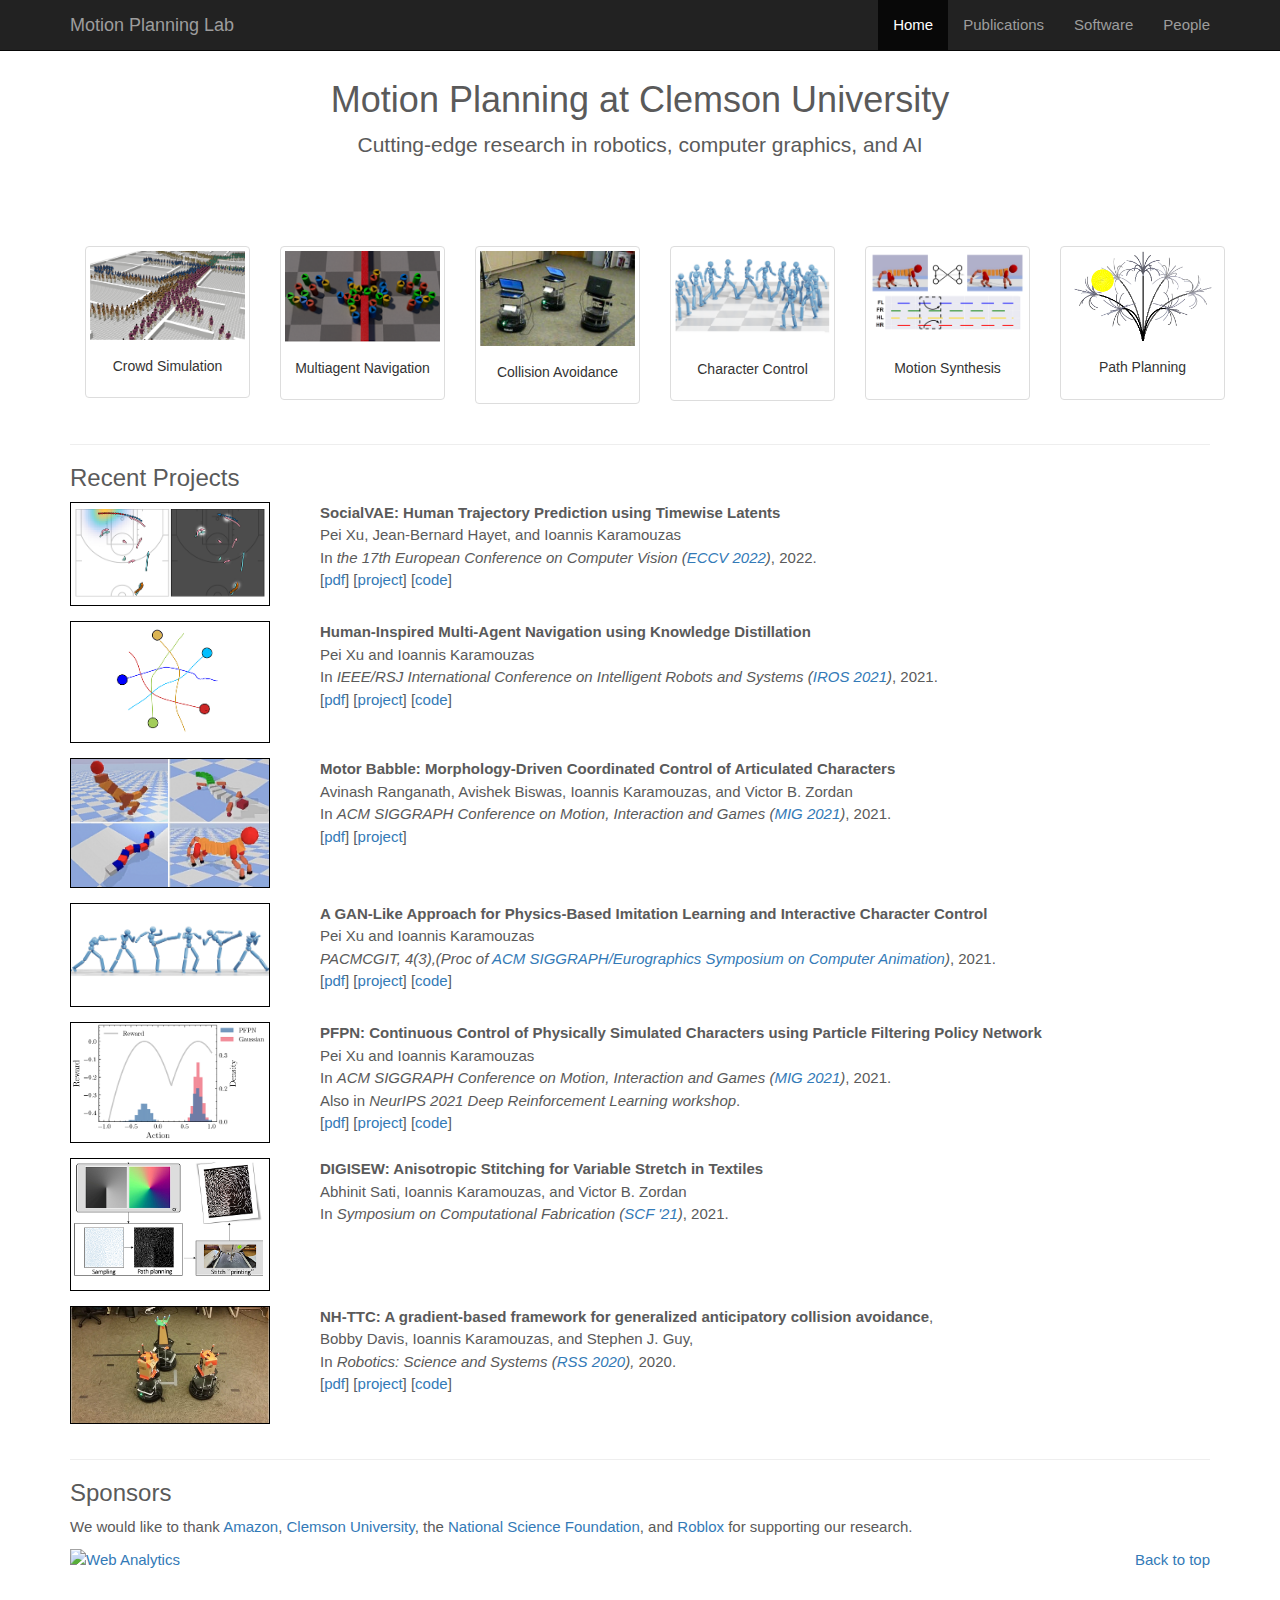
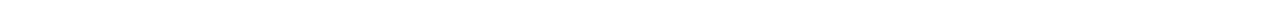
==== index.html @ 5cba2b72 "Update index.html" ====
<!DOCTYPE html>
<html lang="en">
    <head>
        <meta charset="utf-8">
        <meta http-equiv="X-UA-Compatible" content="IE=edge">
        <meta name="viewport" content="width=device-width, initial-scale=1, shrink-to-fit=no" />
		<meta name="description" content="Motion Planning Lab">
		<meta name="author" content="Ioannis Karamouzas">        
		<meta name="keywords" content="Motion planning, Ioannis Karamouzas, Clemson, Minnesota, Utrecht, Serres, Charleston, power law, path planning, collision avoidance, crowd simulation, virtual worlds">          
		<title>Clemson University - Motion Planning Lab</title>
        <!-- Bootstrap -->
        <!-- Latest compiled and minified CSS -->
		<link rel="stylesheet" href="https://maxcdn.bootstrapcdn.com/bootstrap/3.3.7/css/bootstrap.min.css"> 
            
        <!-- Custom styles for this template   -->     
        <link href="./css/main.css" rel="stylesheet">	 	 
		 
    </head>

<body>
       
	     <!-- Navigation -->
  
	 	 <!--<nav class="navbar navbar-expand-lg navbar-dark bg-dark"></nav>-->
	
	 	<nav class="navbar navbar-inverse navbar-fixed-top navbar-slide-nav mb-xs-0" role="navigation">
                    <div class="container">
                        <div class="navbar-header">
                            <button type="button" class="navbar-toggle collapsed" data-toggle="collapse" data-target="#navbar" aria-expanded="false" aria-controls="navbar">
                                <span class="sr-only">Toggle navigation</span>
                                <span class="icon-bar"></span>
                                <span class="icon-bar"></span>
                                <span class="icon-bar"></span>
                            </button>
                            <a class="navbar-brand" href="#">Motion Planning Lab</a>
                        </div>
                        <div id="navbar" class="navbar-collapse collapse">
                            <ul class="nav navbar-nav navbar-right">
								<li class="active"><a href="#">Home</a></li>
                                <li><a href="publications.html">Publications</a></li>
                                <li><a href="software.html">Software</a></li>
								<li><a href="">People</a></li>                                 
                            </ul>
                        </div>
                    </div>
        </nav>
                
     	
	  
		 
	  <div class="container"  style="margin-top: 60px">
		
		<div class="text-center mt-5">
                <h1>Motion Planning at Clemson University</h1>
				<p class="lead"> Cutting-edge research in robotics, computer graphics, and AI </p>
                <br>
        </div>
		
		<!--<div class="container">
				    
				<div class="row">
					<div class="col-sm-3">
                            <p>
                              <h4><strong>Research areas</strong></h4>
                              <ul>
								<li> Crowd simulation </li>
                                <li> Collision avoidance </li>
								<li> Character control </li>
								<li> Motion synthesis</li>
                                <li> Multi-robot navigation </li>
                                <li> Path planning </li>
                              </ul>
                            </p>
					</div>
					
					<!--div class="col-sm-4 ">
					<div id="myCarousel" class="carousel slide" data-ride="carousel">           
							<ol class="carousel-indicators">
								<li data-target="#myCarousel" data-slide-to="0" class="active"></li>
								<li data-target="#myCarousel" data-slide-to="1"></li>
								<li data-target="#myCarousel" data-slide-to="2"></li>
								<li data-target="#myCarousel" data-slide-to="3"></li>
								<li data-target="#myCarousel" data-slide-to="4"></li>								
							</ol>
							<div class="carousel-inner">
								<div class="item active">									
									<img src="images/showcase/circle_frame.png" alt="Power Law">															
								</div>
								
								<div class="item">
									<img src="images/showcase/gait_plots.png" alt="FVO">
								</div>
								
								<div class="item">
									<img src="images/showcase/crowdspace.png" alt="Interactive">
								</div>
								
								<div class="item">
									<img src="images/showcase/control.png" alt="Cave">
								</div>
								
								<div class="item">
									<img src="images/showcase/cyber.png" alt="Cave">
								</div>
								
												
							</div>
							<a class="carousel-control-prev" href="#myCarousel" role="button" data-slide="prev">
												<span class="carousel-control-prev-icon" aria-hidden="true"></span>
												<span class="sr-only">Previous</span>
							</a>
							<a class="carousel-control-next" href="#myCarousel" role="button" data-slide="next">
												<span class="carousel-control-next-icon" aria-hidden="true"></span>
												<span class="sr-only">Next</span>
											  </a>				  
											  
							<!--<a class="left carousel-control" href="#myCarousel" role="button" data-slide="prev">
								<span class="glyphicon glyphicon-chevron-left"></span>
								<span class="sr-only">Previous</span>
							</a>
							<a class="right carousel-control" href="#myCarousel" role="button" data-slide="next">
								<span class="glyphicon glyphicon-chevron-right"></span>
								<span class="sr-only">Next</span>
							</a>
					</div>
					</div>
					
				</div>
		</div>	-->
		
		
		<br>
		<br>
		<!--<section id="research">
			<p><h4>
			We are conducting cutting edge research in robotics, computer animation, and AI.
			</h4></p>
			<div class="container">
				<div class="row">
					<div class="col">
                            <p>
                              <h4>Research areas </h4>
                              <ul>
								<li> Crowd simulation </li>
                                <li> Collision avoidance </li>
								<li> Character control </li>
								<li> Motion synthesis</li>
                                <li> Multi-robot navigation </li>
                                <li> Path planning </li>
                              </ul>
                            </p>
					</div>
					</div>
				</div>
		</section>-->

		<div class="container">
		  <div class="row">
			<div class="col-sm-2">
				<div class="thumbnail">
					<img class="img-fluid" src="images/crowd.png" alt="crowd">
					<div class="caption text-center">
					<h5>Crowd Simulation</h5>
					</div>
				</div>
			</div>
			
			<div class="col-sm-2">
				<div class="thumbnail">
					<img class="img-fluid" src="images/aamas.png" alt="man">
					<div class="caption text-center">
					<h5>Multiagent Navigation</h5>
					</div>
				</div>
			</div>
			
			<div class="col-sm-2">
				<div class="thumbnail">
					<img class="img-fluid" src="images/cnav.png" alt="cnav">
					<div class="caption text-center">
					<h5>Collision Avoidance</h5>
					</div>
				</div>
			</div>
			
			<div class="col-sm-2">
				<div class="thumbnail">
					<img class="img-fluid" src="images/control.png" alt="control">
					<div class="caption text-center">
					<h5>Character Control</h5>
					</div>
				</div>
			</div>
			
			<div class="col-sm-2">
				<!--<a href="" target="_blank" class="thumbnail">-->
				<div class="thumbnail">
					<img class="img-fluid" src="images/gait_plots.png" alt="gaits">
					<div class="caption text-center">
					<h5>Motion Synthesis</h5>
					</div>
				</div>
			</div>
			
			<div class="col-sm-2">
				<div class="thumbnail">
					<img class="img-fluid" src="images/tree.png" alt="tree">
					<div class="caption text-center">
					<h5>Path Planning</h5>
					</div>
				</div>
			</div>
			
			
			</div>
		</div>
		
		<!--
		<hr color="787878" noshade="noshade">		

		<div id="projects">
		<h3>Recent Projects</h3>
		<div class="container">
		  <div class="row">
			<div class="col-sm-3 mb-3">
				<a href="http://motion.cs.umn.edu/r/NH-TTC/" target="_blank" class="thumbnail">
				<img class="img-fluid mb-3" src="images/iccgan.png" alt="nhttc">
				<div class="caption text-center">
				<h5>GAN-Based Interactive <br> Character Control</h5>
				</div>
				</a>
			</div>
			
			<div class="col-sm-3 mb-3">
				<a href="http://motion.cs.umn.edu/r/NH-TTC/" target="_blank" class="thumbnail">
				<img class="img-fluid mb-3" src="images/kdma2.png" alt="nhttc">
				<div class="caption text-center">
				<h5>Human-Inspired<br>Multi-Agent Navigation</h5>
				</div>
				</a>
			</div>
			
			<div class="col-sm-3 mb-3">
				<a href="http://motion.cs.umn.edu/r/NH-TTC/" target="_blank" class="thumbnail">
				<img class="img-fluid mb-3" src="images/pfpn.png" alt="nhttc">
				<div class="caption text-center">
				<h5>Particle Filtering<br> Policy Network</h5>
				</div>
				</a>
			</div>
			
			
			<div class="col-sm-3 mb-3">
				<a href="http://motion.cs.umn.edu/r/NH-TTC/" target="_blank" class="thumbnail">
				<img class="img-fluid mb-3" src="images/circle_frame.png" alt="nhttc">
				<div class="caption text-center">
				<h5>NH-TTC Robot Steering</h5>
				</div>
				</a>
			</div>
			
			</div>
		</div>
		</div>-->
			
		<hr noshade="noshade">
		<div id="projects"> 
		<h3>Recent Projects</h3>
		
		<div class="container">
			<div class="row">
				<div class="col-sm-3 mythumbnail2">
				<img class="img-fluid mb-3" src="images/svae.png">
				</div>
				<div class="col">				
						<p>
						<strong>SocialVAE: Human Trajectory Prediction using Timewise Latents</strong><br>
						Pei Xu, Jean-Bernard Hayet, and Ioannis Karamouzas  <br/>
						In <i> the 17th European Conference on Computer Vision (<a href="https://eccv2022.ecva.net/" target="_blank">ECCV 2022</a>)</i>, 2022.<br/>					
						[<a href="https://arxiv.org/abs/2203.08207">pdf</a>] [<a href="https://motion-lab.github.io/SocialVAE/">project</a>]
						[<a href="https://github.com/xupei0610/SocialVAE">code</a>]
						</p>
				</div>	     
			</div>
			
			<div class="row">
				<div class="col-sm-3 mythumbnail2">
				<img class="img-fluid mb-3" src="images/kdma.png">
				</div>
				<div class="col">				
						<p>
						<strong>Human-Inspired  Multi-Agent  Navigation  using  Knowledge  Distillation</strong><br>
						Pei Xu and Ioannis Karamouzas  <br/>
						In <i> IEEE/RSJ International Conference on Intelligent Robots and Systems (<a href="http://www.iros2021.org/" target="_blank">IROS 2021</a>)</i>, 2021.<br/>					
						[<a href="https://arxiv.org/abs/2103.10000">pdf</a>] [<a href="https://motion-lab.github.io/KDMA/">project</a>]
						[<a href="https://github.com/xupei0610/KDMA">code</a>]
						</p>
				</div>	     
			</div> 
			
			<div class="row">
				<div class="col-sm-3 mythumbnail2">
				<img class="img-fluid mb-3" src="images/babble.png">
				</div>
				<div class="col">				
						<p>
						<strong>Motor Babble: Morphology-Driven Coordinated Control of Articulated Characters</strong><br>
						Avinash Ranganath, Avishek Biswas, Ioannis Karamouzas, and Victor B. Zordan   <br/>
						In <i> ACM SIGGRAPH Conference on Motion, Interaction and Games (<a href="https://mig2021.inria.fr/" target="_blank">MIG 2021</a>)</i>, 2021.<br/>					
						[<a href="https://dl.acm.org/doi/10.1145/3487983.3488291">pdf</a>] [<a href="https://www.youtube.com/watch?v=EjiijZ-wZVI">project</a>]
						</p>
				</div>	     
			</div> 
			
			<div class="row">
				<div class="col-sm-3 mythumbnail2">
				<img class="img-fluid mb-3" src="images/iccgan.png">
				</div>
				<div class="col">				
						<p>
						<strong>A GAN-Like Approach for Physics-Based Imitation Learning and Interactive Character Control</strong><br>
						Pei Xu and Ioannis Karamouzas  <br/>
						<i> PACMCGIT, 4(3),(Proc of <a href="https://computeranimation.org/program.html"> ACM SIGGRAPH/Eurographics Symposium on Computer Animation</a>)</i>, 2021.<br/>
						[<a href="https://arxiv.org/abs/2105.10066">pdf</a>] [<a href="https://motion-lab.github.io/ICCGAN/">project</a>]
						[<a href="https://github.com/xupei0610/ICCGAN">code</a>]
						</p>
				</div>	     
			</div> 
			
			
			<div class="row">
				<div class="col-sm-3 mythumbnail2">
				<img class="img-fluid mb-3" src="images/pfpn.png">
				</div>
				<div class="col">				
						<p>
						<strong>PFPN: Continuous Control of Physically Simulated Characters using Particle Filtering Policy Network</strong><br>
						Pei Xu and Ioannis Karamouzas  <br/>
						In <i> ACM SIGGRAPH Conference on Motion, Interaction and Games (<a href="https://mig2021.inria.fr/" target="_blank">MIG 2021</a>)</i>, 2021.<br/>
						Also in <i> NeurIPS 2021 Deep Reinforcement Learning workshop</i>. <br/>
						[<a href="https://arxiv.org/abs/2003.06959">pdf</a>] [<a href="https://motion-lab.github.io/PFPN/">project</a>]
						[<a href="https://github.com/xupei0610/PFPN">code</a>]
						</p>
				</div>	     
			</div> 
			


			<div class="row">
				<div class="col-sm-3 mythumbnail2">
				<img class="img-fluid mb-3" src="images/digi.png">
				</div>
				<div class="col">				
						<p>
						<strong>DIGISEW: Anisotropic Stitching for Variable Stretch in Textiles</strong><br>
						Abhinit Sati, Ioannis Karamouzas, and Victor B. Zordan  <br/>
						In <i> Symposium on Computational Fabrication (<a href="https://scf.acm.org/" target="_blank">SCF '21</a>)</i>, 2021.<br/>
						</p>
				</div>	     
			</div>   
			
		   <div class="row">
				<div class="col-sm-3 mythumbnail2">
				<img class="img-fluid mb-3" src="images/circle_frame.png">
				</div>
				<div class="col">				
						<p>
						<strong>NH-TTC: A gradient-based framework for generalized anticipatory collision avoidance</strong>,<br>
						Bobby Davis, Ioannis Karamouzas, and Stephen J. Guy,  <br/>
						In <i> Robotics: Science and Systems (<a href="http://www.roboticsconference.org/" target="_blank">RSS 2020</a>),</i> 2020.<br/>
						[<a href="http://www.roboticsproceedings.org/rss16/p078.pdf">pdf</a>] [<a href="http://motion.cs.umn.edu/r/NH-TTC/">project</a>] 
						[<a href="http://motion.cs.umn.edu/r/NH-TTC/">code</a>]
						</p>
				</div>	     
			</div>        
			
		</div>
		</div>
		
		<hr noshade="noshade">
		<div id="spronsors"> 
		<h3>Sponsors</h3>
		<p>
		We would like to thank <a href="https://www.amazon.science/"> Amazon</a>, <a href="https://www.clemson.edu/research/index.html">Clemson University</a>, the <a href="http://www.nsf.gov/"> National Science Foundation</a>, and <a href="https://blog.roblox.com/2022/08/spotlight-roblox-research/">Roblox</a> for supporting our research.
		</p>	 
		
		<!--<div class="row text-center">	 
 			<div class="col-sm-3">
      			<img src="images/sponsors.png" width="550px">
    		</div>-->	
			
		<!-- Page content-->
        
		
			<!-- FOOTER -->
            <footer>
                <p class="pull-right"><a href="#">Back to top</a></p>
                
            </footer>
            
        </div><!-- /.container -->
       
	 
	 	    <!-- Analytics
         ================================================== -->
	 	
	<div><a href="https://statcounter.com/tumblr" target="_blank" title="Web Analytics"><img alt="Web Analytics" src="https://c.statcounter.com/12672579/0/c7bfeaae/1/"></a></div>
	   
        <!-- Bootstrap core JavaScript
         ================================================== -->
        <!-- Placed at the end of the document so the pages load faster -->
        <script src="https://ajax.googleapis.com/ajax/libs/jquery/3.2.1/jquery.min.js"></script>
        <!-- Latest compiled and minified JavaScript -->
        <script src="https://maxcdn.bootstrapcdn.com/bootstrap/3.3.7/js/bootstrap.min.js"></script>
     	
</body></html>
---- css/main.css ----
/* GLOBAL STYLES
 -------------------------------------------------- */
/* Padding below the footer and lighter body text */


body {
    padding-bottom: 40px;
    color: #5a5a5a;
	line-height: 1.5;	
	font-family: Arial;
	font-size: 15px;	
}

/* CUSTOMIZE THE NAVBAR
 -------------------------------------------------- */

/* Special class on .container surrounding .navbar, used for positioning it into place. */
.navbar-wrapper {
    position: absolute;
    top: 0;
    right: 0;
    left: 0;
    z-index: 20;
}

/* Flip around the padding for proper display in narrow viewports */
.navbar-wrapper > .container {
    padding-right: 0;
    padding-left: 0;
}

.navbar-wrapper .navbar {
    padding-right: 15px;
    padding-left: 15px;
}

.centerer {
  position: absolute;
  top: 30%;
  left: 30%;   
  transform: translate(-30%, -30%);
}



/* IMAGE THUMBNAILS
 -------------------------------------------------- */

.img-thumbnail2{display:inline-block;padding:1px;background-color:black;border:1px;width:200px;margin-bottom:15px;margin-right:50px}
.mythumbnail2{display:inline-block;padding:1px;background-color:black;border:1px;width:200px;margin-bottom:15px;margin-right:50px}
.mythumbnail2>img{width:198px}

.mythumbnail{display:block;width:100px;padding:4px;margin-bottom:20px;line-height:1.42857143;background-color:#fff;border:1px solid #ddd;border-radius:4px;-webkit-transition:border .2s ease-in-out;-o-transition:border .2s ease-in-out;transition:border .2s ease-in-out}
.mythumbnail>img{width:90px},.mythumbnail a>img{margin-right:auto;margin-left:auto}a.mythumbnail:hover,a.mythumbnail:focus,a.mythumbnail.active{border-color:#428bca}


.carousel {
    margin-bottom: -20px;
	top: 30px;		
}

.carousel .item {
    background-color: #777;
    text-align: center;
	font-family: Verdana;
}
.carousel-inner{
	position:relative;
	overflow:hidden
}

.carousel-inner > .item > img {	
    margin: 0 auto;
	
}
.carousel-indicators { bottom: -10px;}
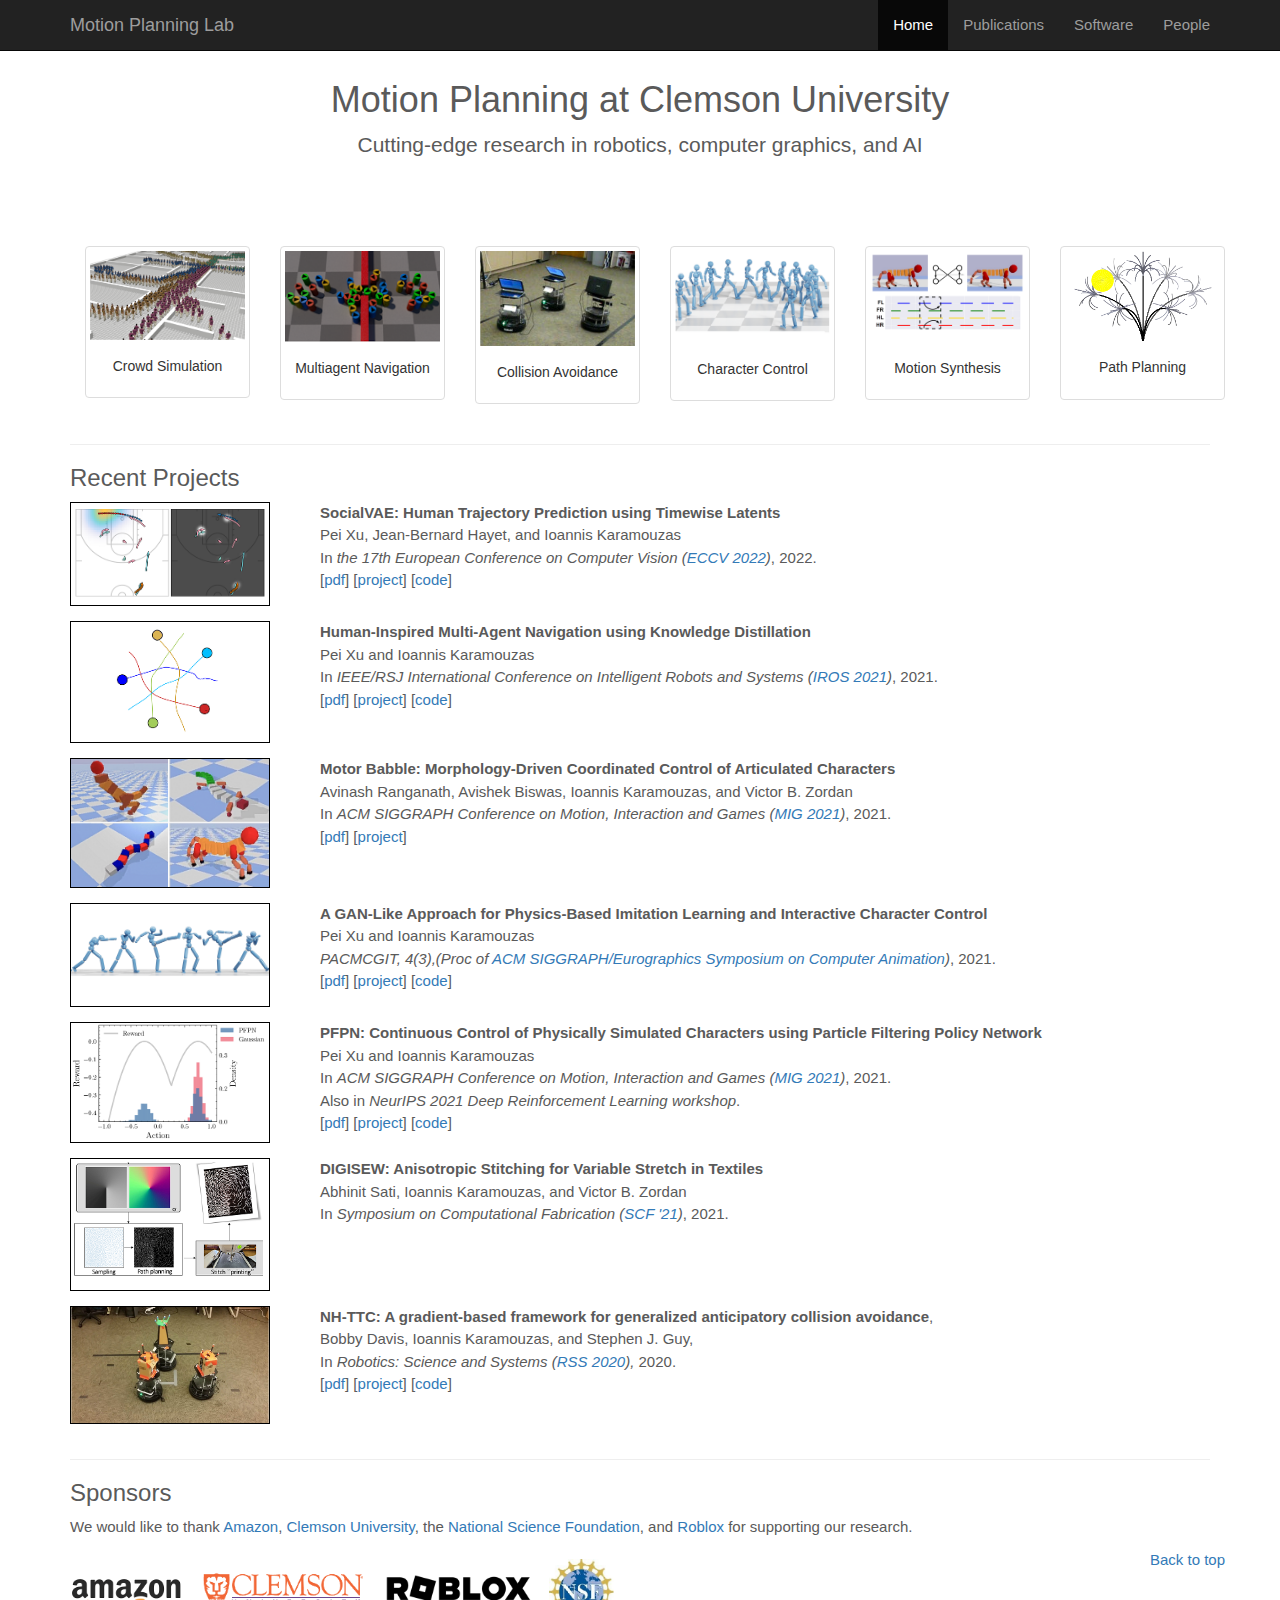
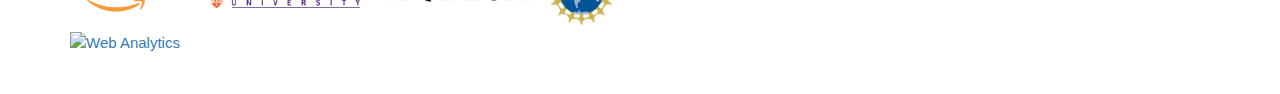
==== commit c5b2c963: "Update index.html" ====
--- a/index.html
+++ b/index.html
@@ -384,10 +384,10 @@
 		We would like to thank <a href="https://www.amazon.science/"> Amazon</a>, <a href="https://www.clemson.edu/research/index.html">Clemson University</a>, the <a href="http://www.nsf.gov/"> National Science Foundation</a>, and <a href="https://blog.roblox.com/2022/08/spotlight-roblox-research/">Roblox</a> for supporting our research.
 		</p>	 
 		
-		<!--<div class="row text-center">	 
+		<div class="row text-center">	 
  			<div class="col-sm-3">
       			<img src="images/sponsors.png" width="550px">
-    		</div>-->	
+    		</div>	
 			
 		<!-- Page content-->
         
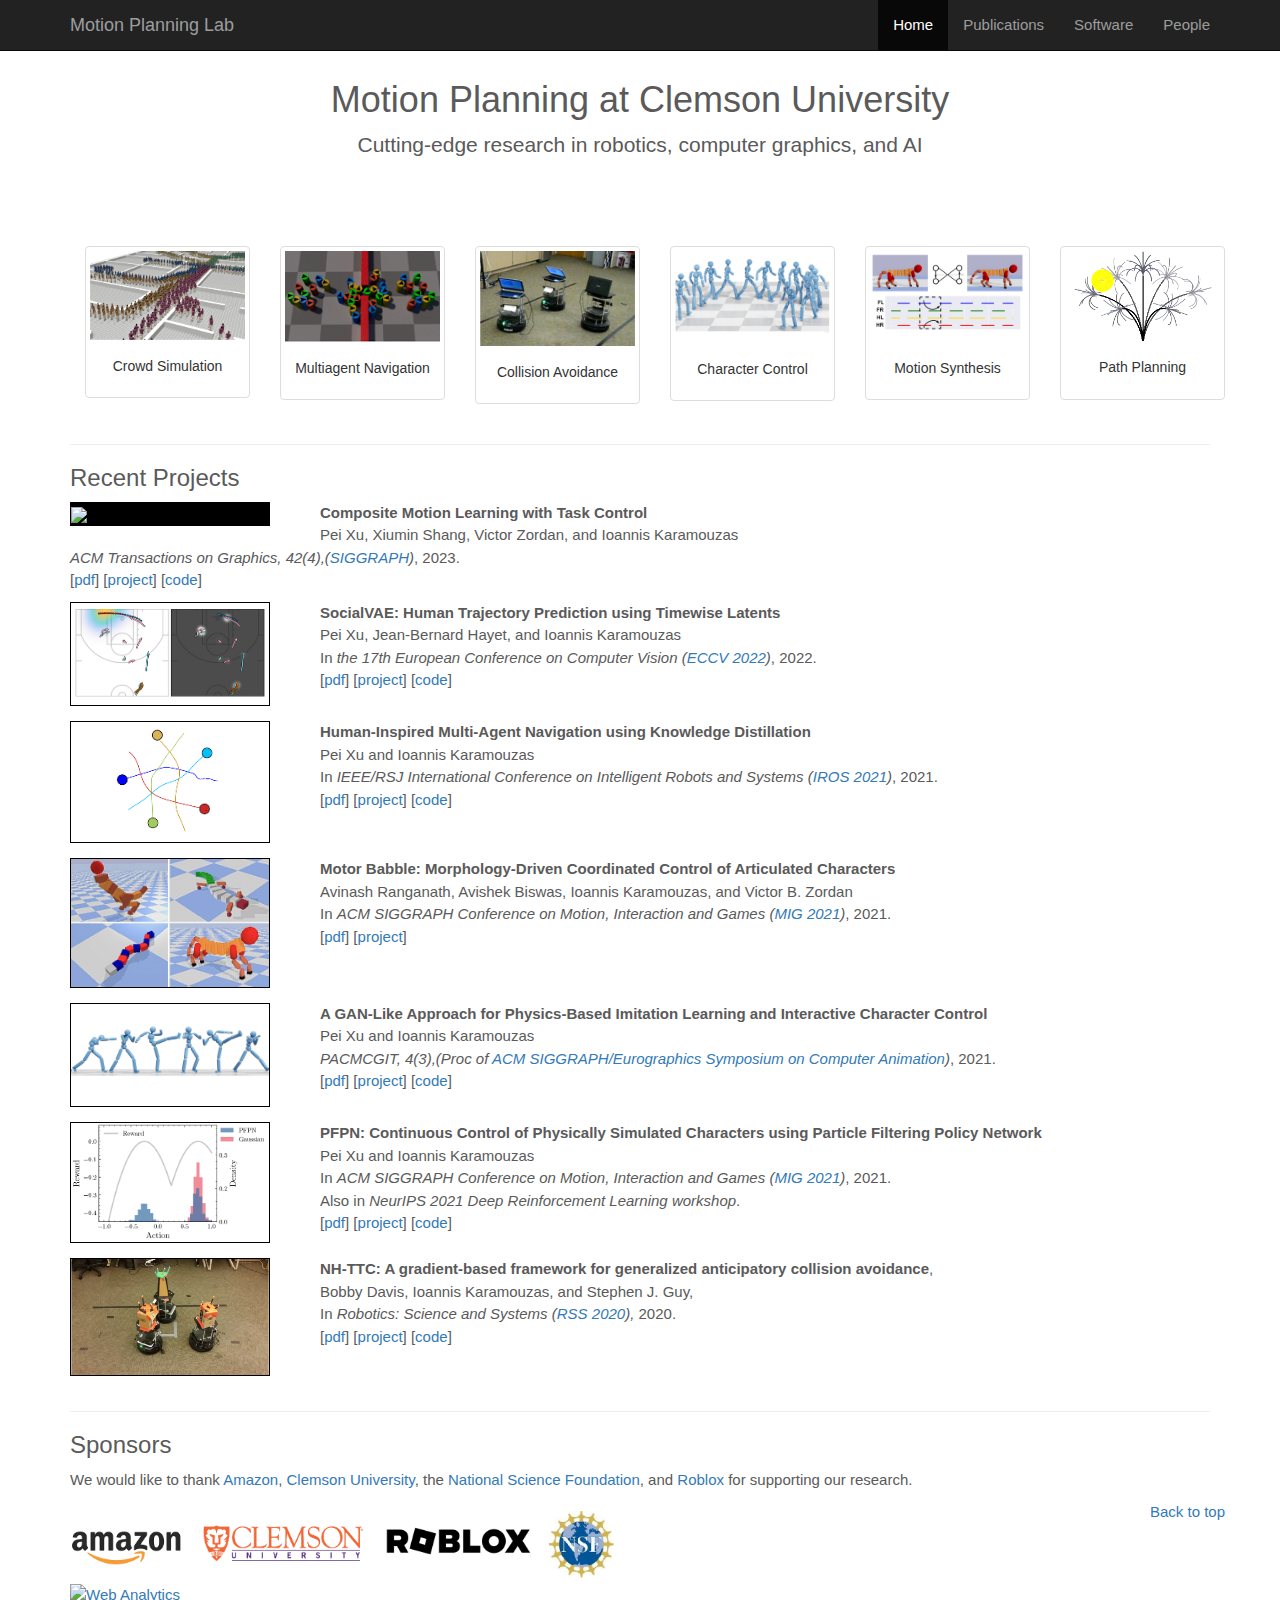
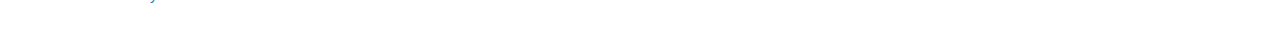
==== commit 1deeb249: "Update index.html" ====
--- a/index.html
+++ b/index.html
@@ -39,7 +39,7 @@
 								<li class="active"><a href="#">Home</a></li>
                                 <li><a href="publications.html">Publications</a></li>
                                 <li><a href="software.html">Software</a></li>
-								<li><a href="">People</a></li>                                 
+				<li><a href="people.html">People</a></li>                                 
                             </ul>
                         </div>
                     </div>
@@ -270,6 +270,20 @@
 		<div class="container">
 			<div class="row">
 				<div class="col-sm-3 mythumbnail2">
+				<img class="img-fluid mb-3" src="images/composite.png">
+				</div>
+				<div class="col">				
+						<p>
+						<strong>Composite Motion Learning with Task Control</strong><br>
+						Pei Xu, Xiumin Shang, Victor Zordan, and Ioannis Karamouzas  <br/>
+						<i> ACM Transactions on Graphics, 42(4),(<a href="https://s2023.siggraph.org/">SIGGRAPH</a>)</i>, 2023.<br/>
+						[<a href="https://arxiv.org/abs/2305.03286">pdf</a>] [<a href="https://motion-lab.github.io/CompositeMotion/">project</a>]
+						[<a href="https://github.com/xupei0610/CompositeMotion">code</a>]
+						</p>
+				</div>	     
+			</div> 
+			<div class="row">
+				<div class="col-sm-3 mythumbnail2">
 				<img class="img-fluid mb-3" src="images/svae.png">
 				</div>
 				<div class="col">				
@@ -346,7 +360,7 @@
 			
 
 
-			<div class="row">
+			<!--<div class="row">
 				<div class="col-sm-3 mythumbnail2">
 				<img class="img-fluid mb-3" src="images/digi.png">
 				</div>
@@ -357,7 +371,7 @@
 						In <i> Symposium on Computational Fabrication (<a href="https://scf.acm.org/" target="_blank">SCF '21</a>)</i>, 2021.<br/>
 						</p>
 				</div>	     
-			</div>   
+			</div>-->  
 			
 		   <div class="row">
 				<div class="col-sm-3 mythumbnail2">
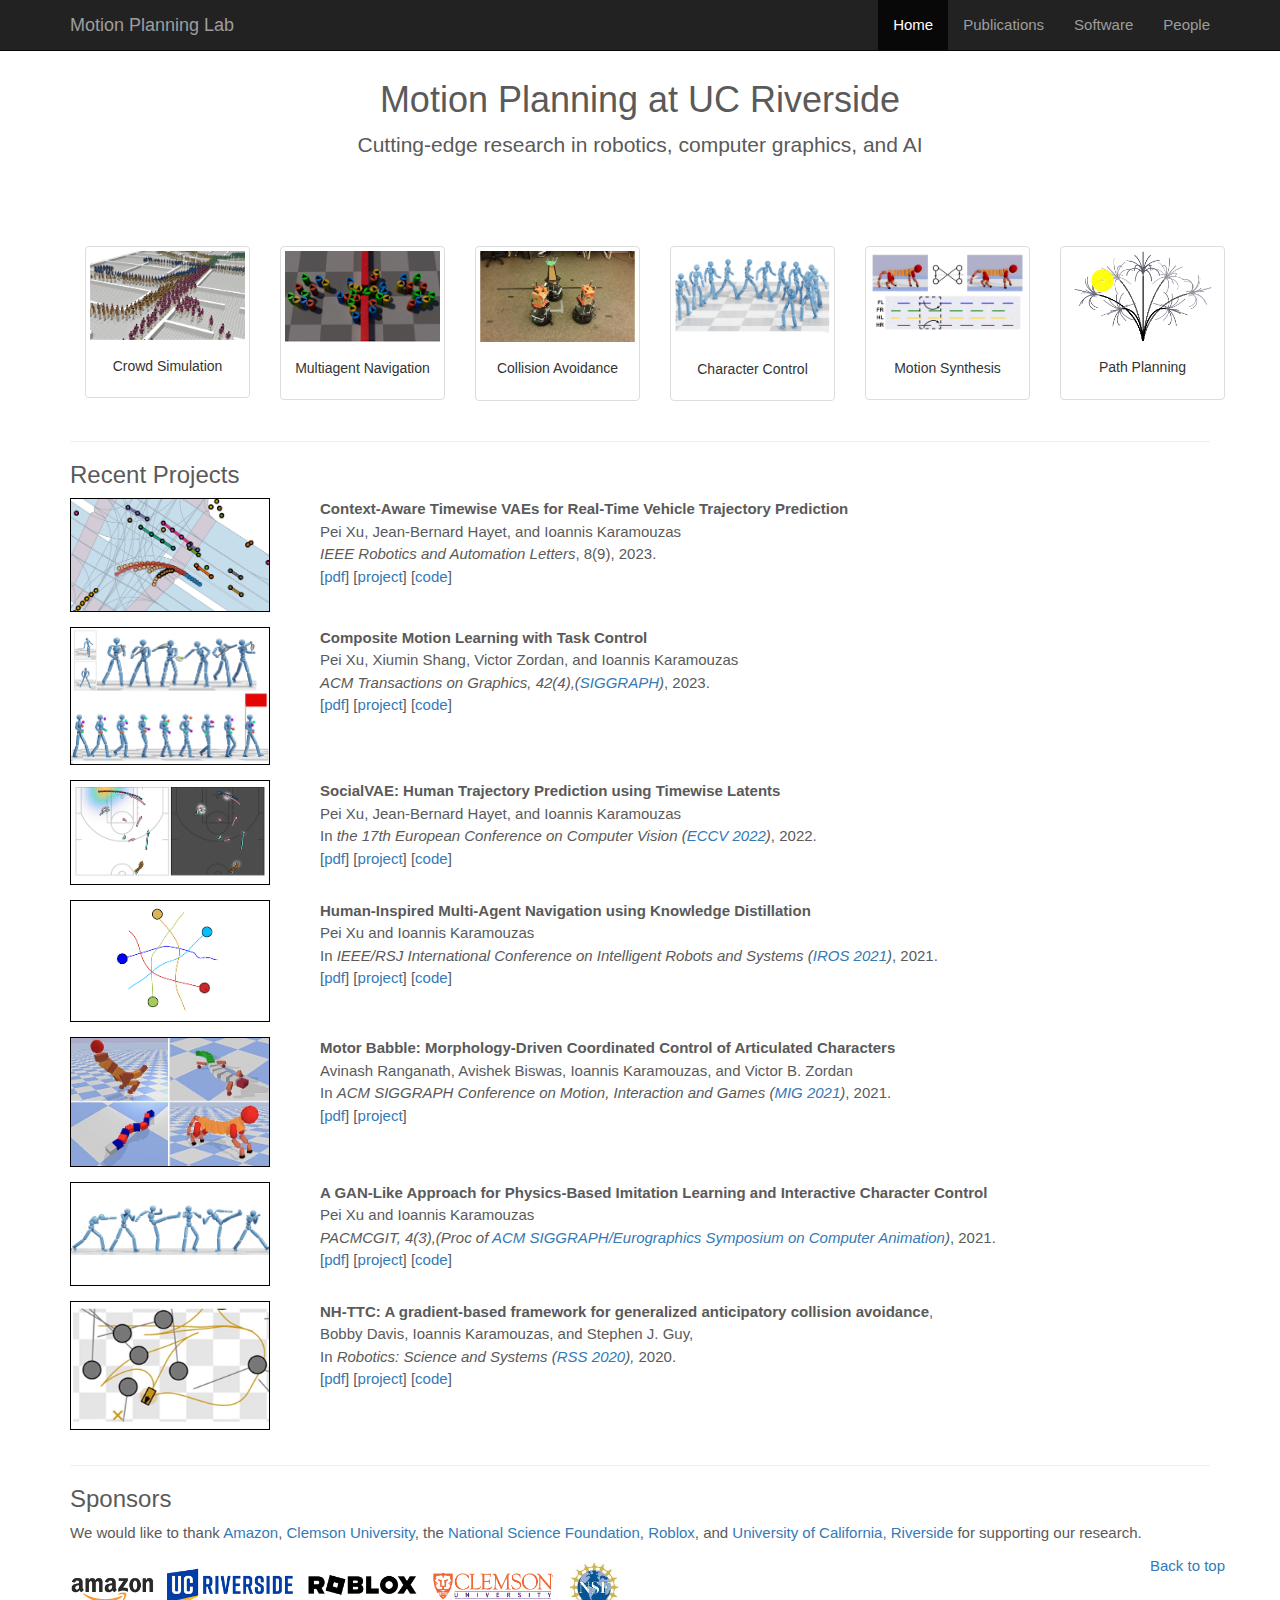
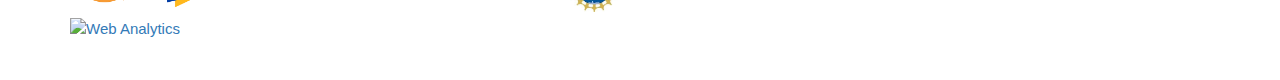
==== commit 1faf46cb: "Update index.html" ====
--- a/index.html
+++ b/index.html
@@ -6,8 +6,8 @@
         <meta name="viewport" content="width=device-width, initial-scale=1, shrink-to-fit=no" />
 		<meta name="description" content="Motion Planning Lab">
 		<meta name="author" content="Ioannis Karamouzas">        
-		<meta name="keywords" content="Motion planning, Ioannis Karamouzas, Clemson, Minnesota, Utrecht, Serres, Charleston, power law, path planning, collision avoidance, crowd simulation, virtual worlds">          
-		<title>Clemson University - Motion Planning Lab</title>
+		<meta name="keywords" content="Motion planning, Ioannis Karamouzas, Riverside, California, Clemson, Minnesota, Utrecht, Serres, Charleston, power law, path planning, collision avoidance, crowd simulation, virtual worlds">          
+		<title>UC Riverside - Motion Planning Lab</title>
         <!-- Bootstrap -->
         <!-- Latest compiled and minified CSS -->
 		<link rel="stylesheet" href="https://maxcdn.bootstrapcdn.com/bootstrap/3.3.7/css/bootstrap.min.css"> 
@@ -51,7 +51,7 @@
 	  <div class="container"  style="margin-top: 60px">
 		
 		<div class="text-center mt-5">
-                <h1>Motion Planning at Clemson University</h1>
+                <h1>Motion Planning at UC Riverside</h1>
 				<p class="lead"> Cutting-edge research in robotics, computer graphics, and AI </p>
                 <br>
         </div>
@@ -176,7 +176,7 @@
 			
 			<div class="col-sm-2">
 				<div class="thumbnail">
-					<img class="img-fluid" src="images/cnav.png" alt="cnav">
+					<img class="img-fluid" src="images/circle_frame.png" alt="cnav">
 					<div class="caption text-center">
 					<h5>Collision Avoidance</h5>
 					</div>
@@ -270,6 +270,21 @@
 		<div class="container">
 			<div class="row">
 				<div class="col-sm-3 mythumbnail2">
+				<img class="img-fluid mb-3" src="images/context.png">
+				</div>
+				<div class="col">				
+						<p>
+						<strong>Context-Aware Timewise VAEs for Real-Time Vehicle Trajectory Prediction</strong><br>
+						Pei Xu, Jean-Bernard Hayet, and Ioannis Karamouzas  <br/>
+						<i> IEEE Robotics and Automation Letters</i>, 8(9), 2023.<br/>
+						[<a href="https://arxiv.org/abs/2302.10873">pdf</a>] [<a href="https://motion-lab.github.io/ContextVAE/">project</a>]
+						[<a href="https://github.com/xupei0610/ContextVAE">code</a>]
+						</p>
+				</div>	     
+			</div> 
+						
+			<div class="row">
+				<div class="col-sm-3 mythumbnail2">
 				<img class="img-fluid mb-3" src="images/composite.png">
 				</div>
 				<div class="col">				
@@ -342,7 +357,7 @@
 			</div> 
 			
 			
-			<div class="row">
+			<!--<div class="row">
 				<div class="col-sm-3 mythumbnail2">
 				<img class="img-fluid mb-3" src="images/pfpn.png">
 				</div>
@@ -356,9 +371,7 @@
 						[<a href="https://github.com/xupei0610/PFPN">code</a>]
 						</p>
 				</div>	     
-			</div> 
-			
-
+			</div> -->
 
 			<!--<div class="row">
 				<div class="col-sm-3 mythumbnail2">
@@ -375,7 +388,7 @@
 			
 		   <div class="row">
 				<div class="col-sm-3 mythumbnail2">
-				<img class="img-fluid mb-3" src="images/circle_frame.png">
+				<img class="img-fluid mb-3" src="images/nhttc.png">
 				</div>
 				<div class="col">				
 						<p>
@@ -395,7 +408,7 @@
 		<div id="spronsors"> 
 		<h3>Sponsors</h3>
 		<p>
-		We would like to thank <a href="https://www.amazon.science/"> Amazon</a>, <a href="https://www.clemson.edu/research/index.html">Clemson University</a>, the <a href="http://www.nsf.gov/"> National Science Foundation</a>, and <a href="https://blog.roblox.com/2022/08/spotlight-roblox-research/">Roblox</a> for supporting our research.
+		We would like to thank <a href="https://www.amazon.science/"> Amazon</a>, <a href="https://www.clemson.edu/research/index.html">Clemson University</a>, the <a href="http://www.nsf.gov/"> National Science Foundation</a>, <a href="https://blog.roblox.com/2022/08/spotlight-roblox-research/">Roblox</a>, and <a href="https://www.ucr.edu/research">University of California, Riverside</a> for supporting our research.
 		</p>	 
 		
 		<div class="row text-center">	 
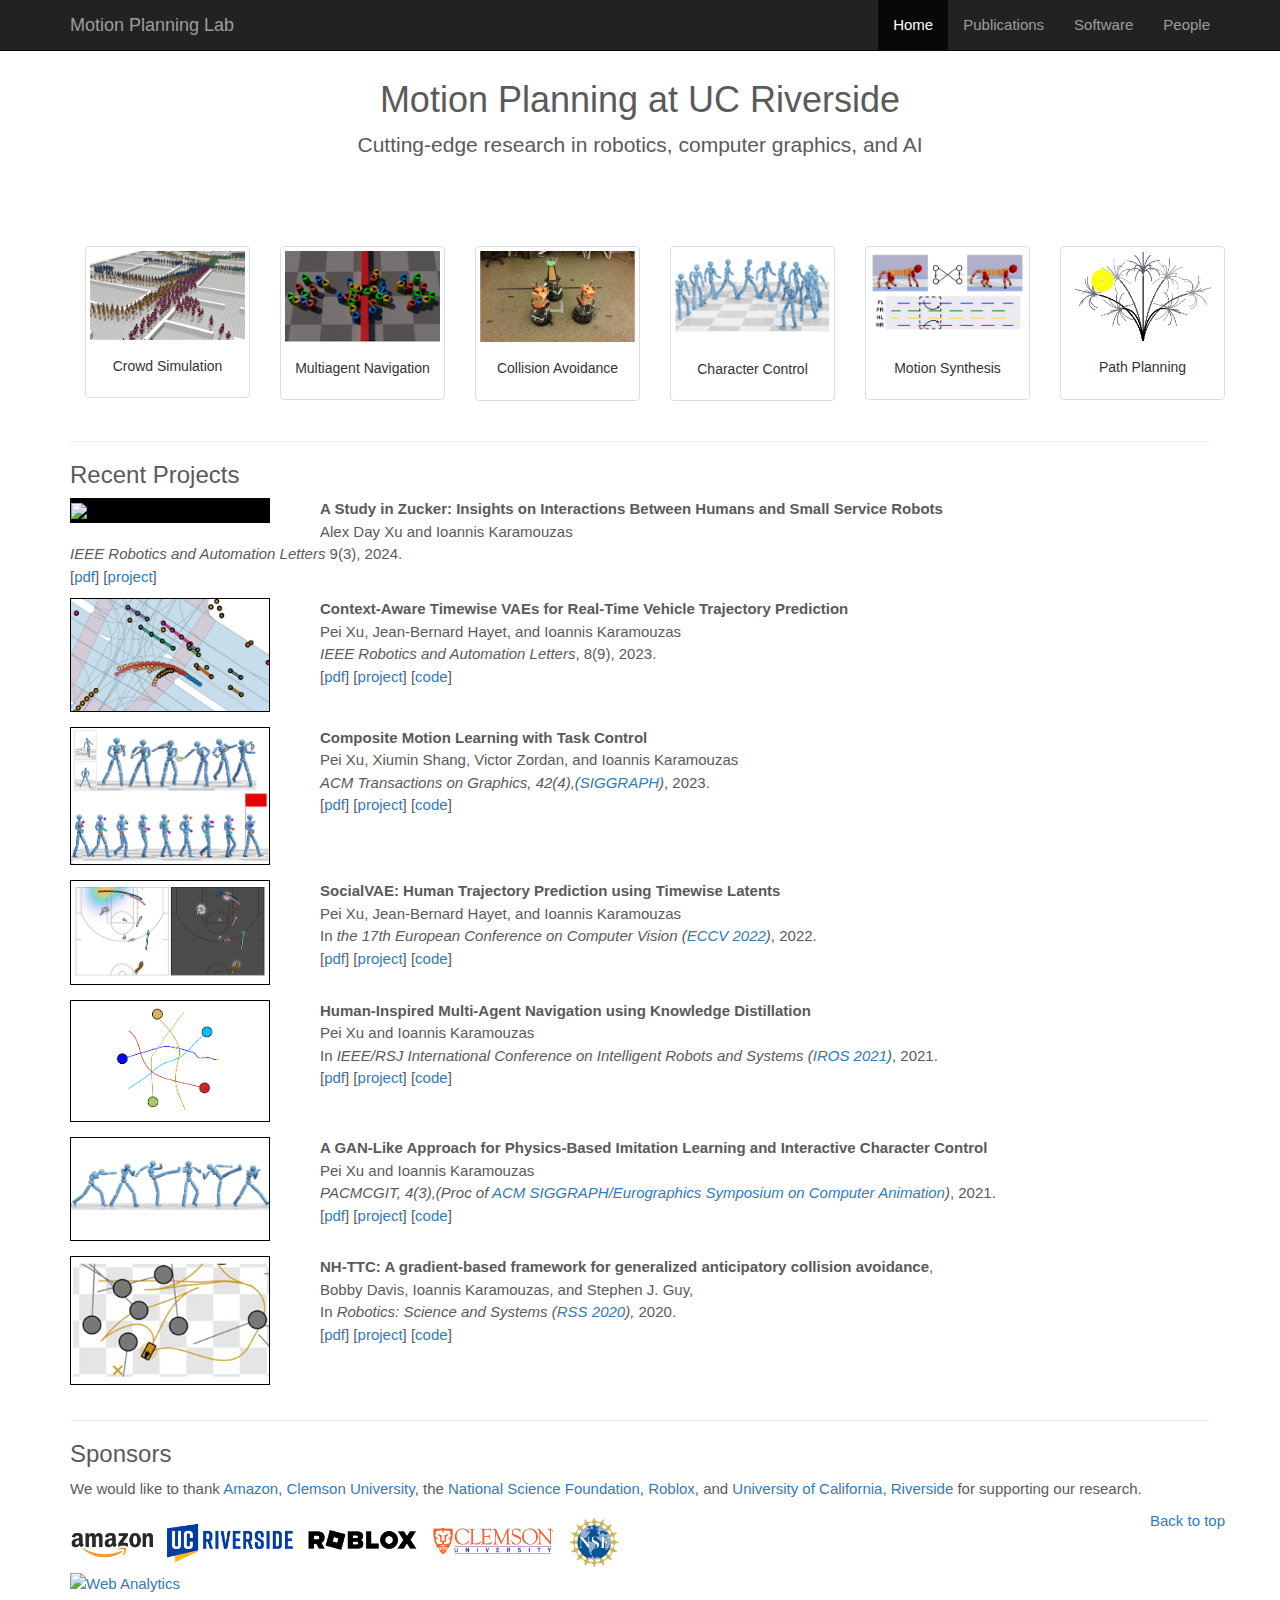
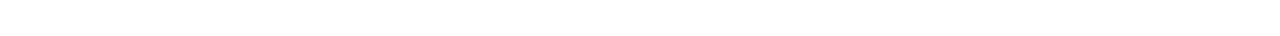
==== commit 85c7d9fe: "Update index.html" ====
--- a/index.html
+++ b/index.html
@@ -270,6 +270,20 @@
 		<div class="container">
 			<div class="row">
 				<div class="col-sm-3 mythumbnail2">
+				<img class="img-fluid mb-3" src="images/zucker.png">
+				</div>
+				<div class="col">				
+						<p>
+						<strong>A Study in Zucker: Insights on Interactions Between Humans and Small Service Robots</strong><br>
+						Alex Day Xu and Ioannis Karamouzas  <br/>
+						<i> IEEE Robotics and Automation Letters</i> 9(3), 2024.<br/>
+						[<a href="https://arxiv.org/abs/2307.08668">pdf</a>] [<a href="https://motion-lab.github.io/ZuckerDataset">project</a>]
+						</p>
+				</div>	     
+			</div> 
+			
+			<div class="row">
+				<div class="col-sm-3 mythumbnail2">
 				<img class="img-fluid mb-3" src="images/context.png">
 				</div>
 				<div class="col">				
@@ -327,7 +341,7 @@
 				</div>	     
 			</div> 
 			
-			<div class="row">
+			<!--<div class="row">
 				<div class="col-sm-3 mythumbnail2">
 				<img class="img-fluid mb-3" src="images/babble.png">
 				</div>
@@ -339,7 +353,7 @@
 						[<a href="https://dl.acm.org/doi/10.1145/3487983.3488291">pdf</a>] [<a href="https://www.youtube.com/watch?v=EjiijZ-wZVI">project</a>]
 						</p>
 				</div>	     
-			</div> 
+			</div>--> 
 			
 			<div class="row">
 				<div class="col-sm-3 mythumbnail2">
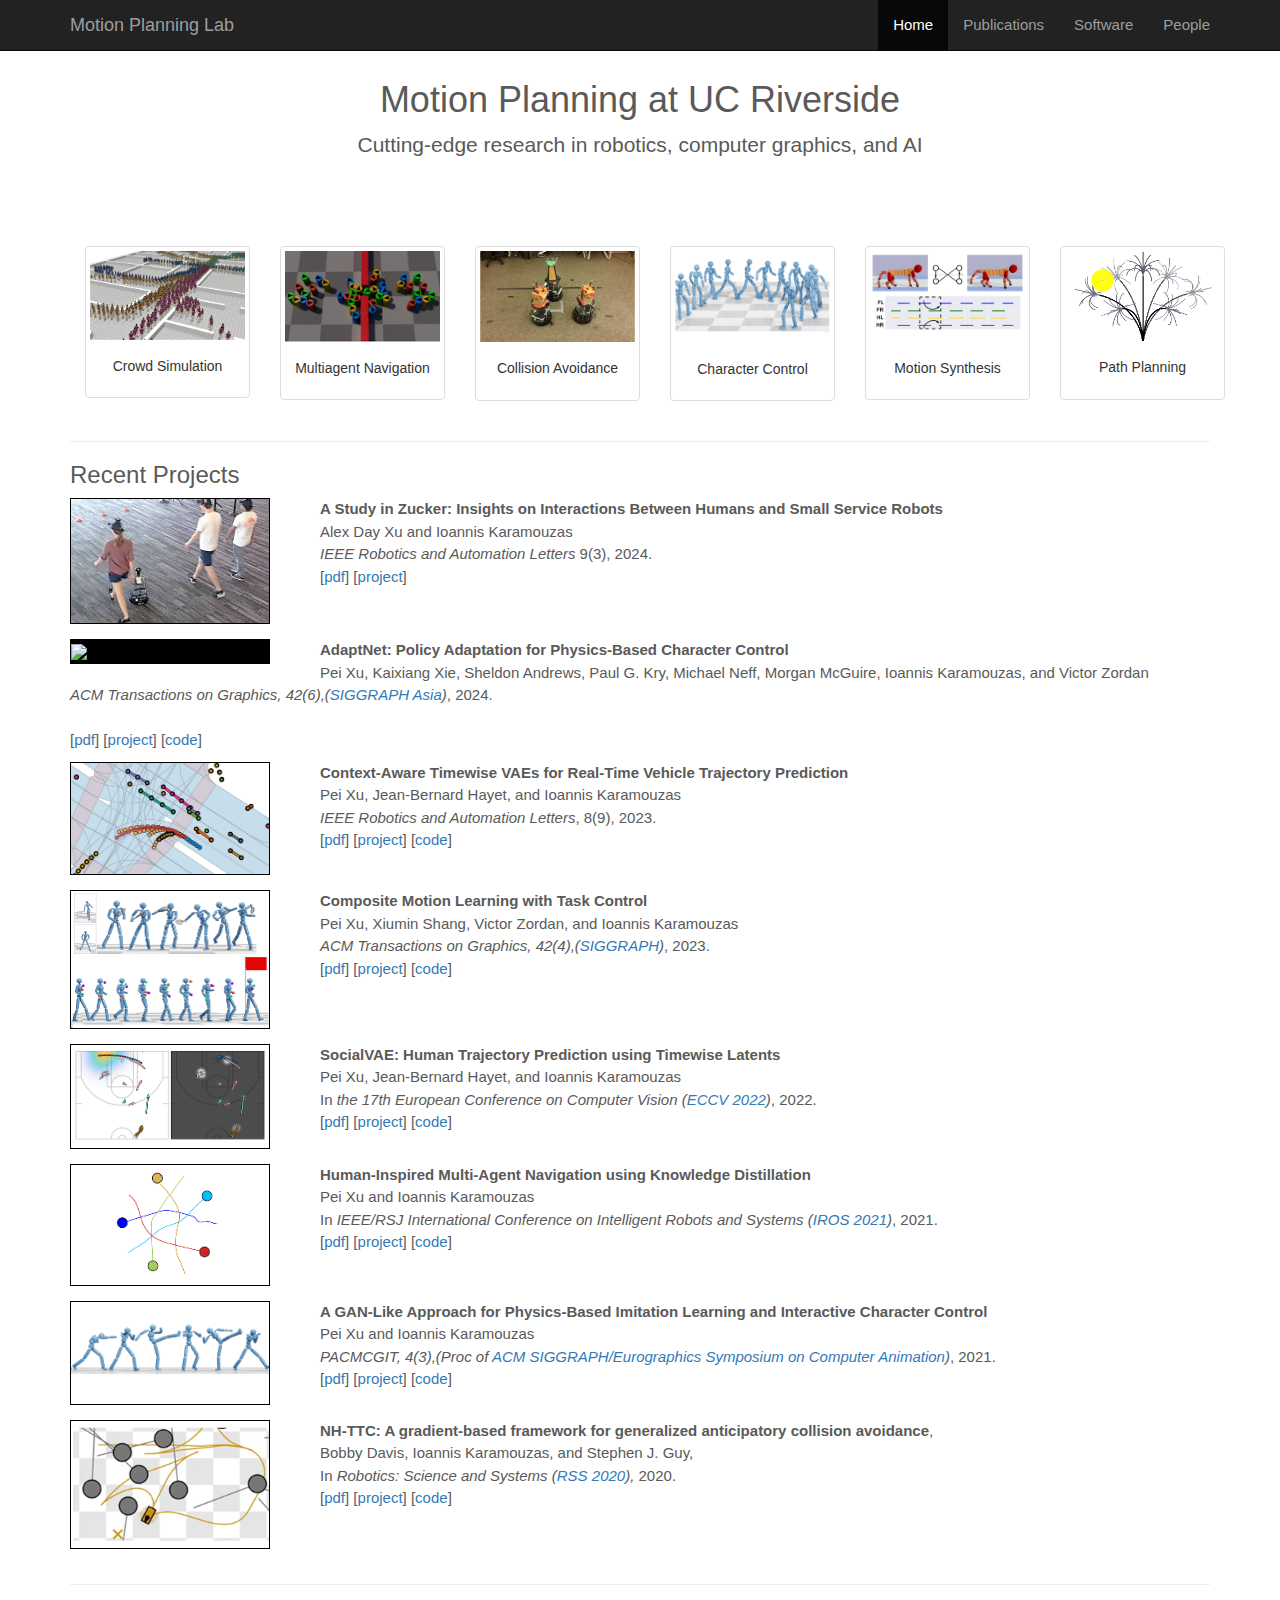
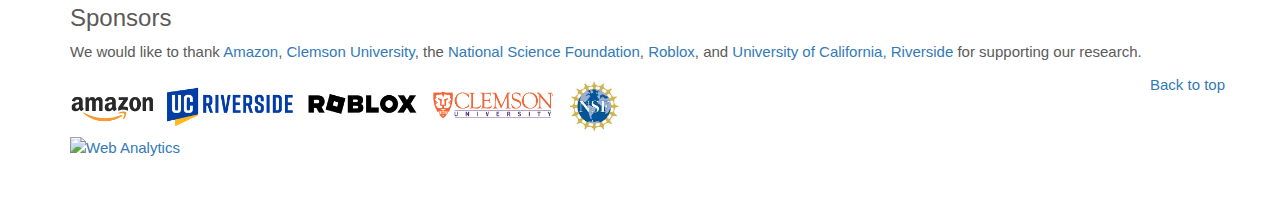
==== commit 07c2f6e7: "Update index.html" ====
--- a/index.html
+++ b/index.html
@@ -281,6 +281,21 @@
 						</p>
 				</div>	     
 			</div> 
+
+			<div class="row">
+				<div class="col-sm-3 mythumbnail2">
+				<img class="img-fluid mb-3" src="images/adapt.png">
+				</div>
+				<div class="col">				
+						<p>
+						<strong>AdaptNet: Policy Adaptation for Physics-Based Character Control</strong><br>
+						Pei Xu, Kaixiang Xie, Sheldon Andrews, Paul G. Kry, Michael Neff, Morgan McGuire, Ioannis Karamouzas, and Victor Zordan <br/>
+						<i> ACM Transactions on Graphics, 42(6),(<a href="https://asia.siggraph.org/2023/">SIGGRAPH Asia</a>)</i>, 2024.<br/><br/>
+						[<a href="http://arxiv.org/abs/2310.00239">pdf</a>] [<a href="https://motion-lab.github.io/AdaptNet">project</a>]
+						[<a href="https://github.com/xupei0610/AdaptNet">code</a>]
+						</p>
+				</div>	     
+			</div> 
 			
 			<div class="row">
 				<div class="col-sm-3 mythumbnail2">
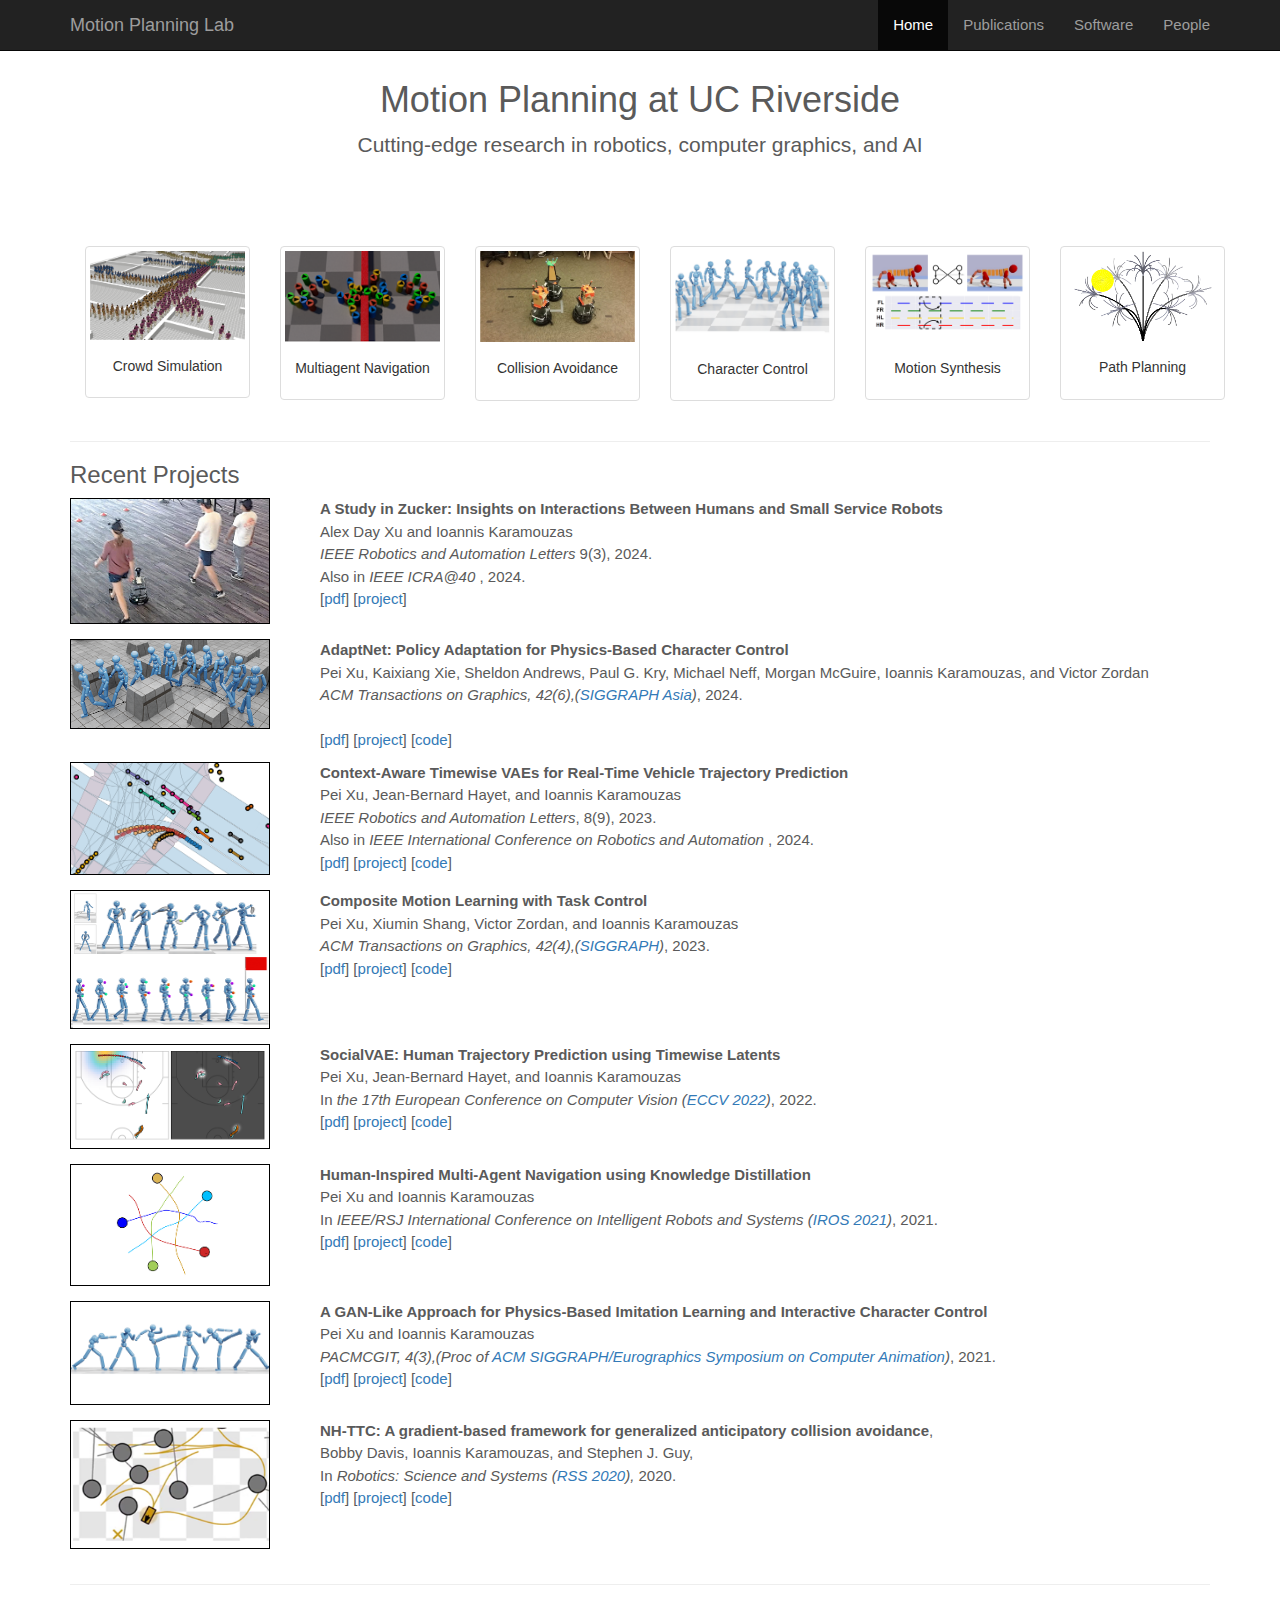
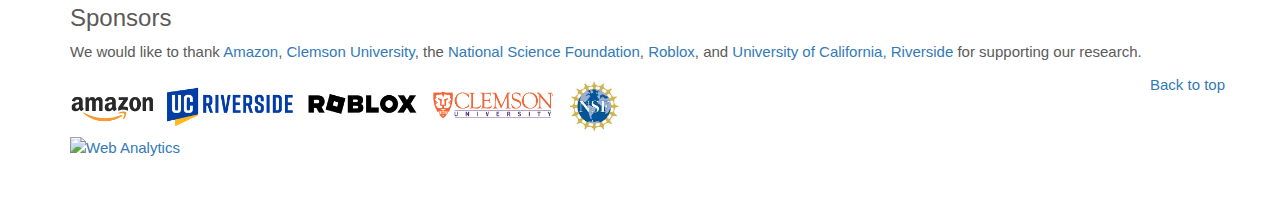
==== commit 29871496: "Update index.html" ====
--- a/index.html
+++ b/index.html
@@ -277,6 +277,7 @@
 						<strong>A Study in Zucker: Insights on Interactions Between Humans and Small Service Robots</strong><br>
 						Alex Day Xu and Ioannis Karamouzas  <br/>
 						<i> IEEE Robotics and Automation Letters</i> 9(3), 2024.<br/>
+						Also in <i> IEEE ICRA@40 </i>, 2024. <br/>
 						[<a href="https://arxiv.org/abs/2307.08668">pdf</a>] [<a href="https://motion-lab.github.io/ZuckerDataset">project</a>]
 						</p>
 				</div>	     
@@ -306,6 +307,7 @@
 						<strong>Context-Aware Timewise VAEs for Real-Time Vehicle Trajectory Prediction</strong><br>
 						Pei Xu, Jean-Bernard Hayet, and Ioannis Karamouzas  <br/>
 						<i> IEEE Robotics and Automation Letters</i>, 8(9), 2023.<br/>
+						Also in <i> IEEE International Conference on Robotics and Automation </i>, 2024. <br/>
 						[<a href="https://arxiv.org/abs/2302.10873">pdf</a>] [<a href="https://motion-lab.github.io/ContextVAE/">project</a>]
 						[<a href="https://github.com/xupei0610/ContextVAE">code</a>]
 						</p>
